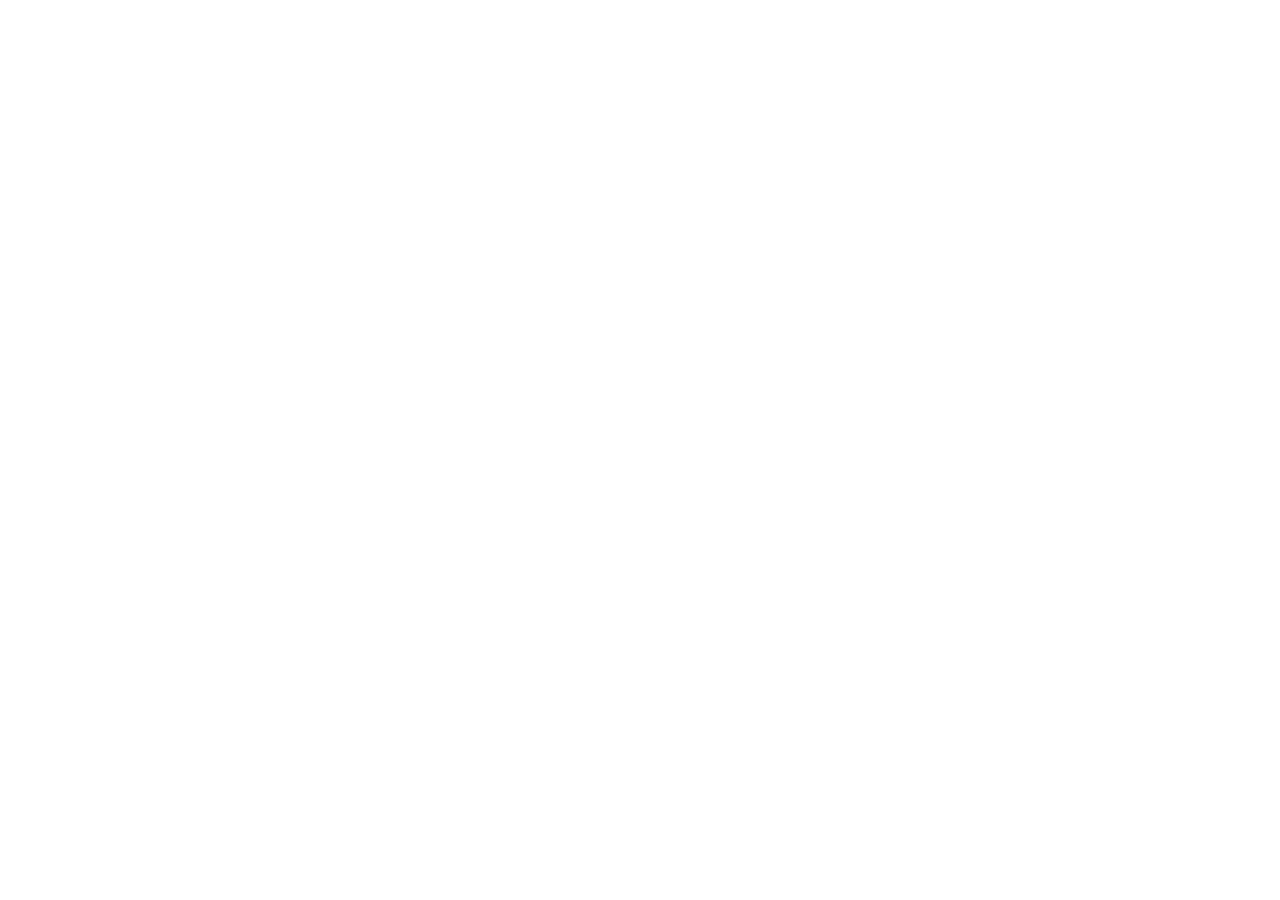
==== main.html @ bfdb8859 "feat: main structure" ====
<!DOCTYPE html>
<html lang="en">
<head>
    <meta charset="UTF-8">
    <meta name="viewport" content="width=device-width, initial-scale=1.0">
    <title>GreenField-Calculator</title>
</head>
<body>
    
</body>
</html>
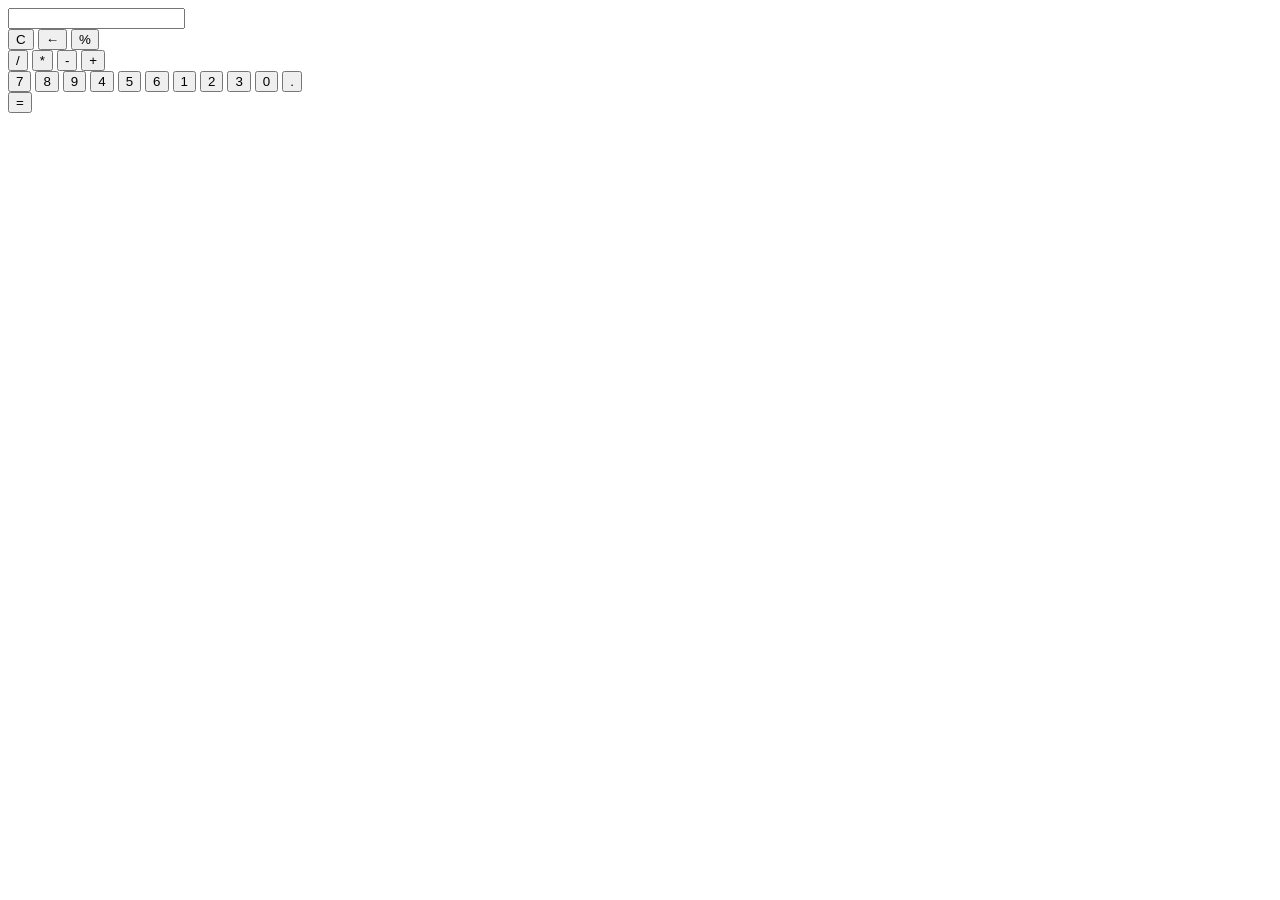
==== commit 30d73841: "feat:main html structure" ====
--- a/main.html
+++ b/main.html
@@ -6,6 +6,39 @@
     <title>GreenField-Calculator</title>
 </head>
 <body>
-    
+    <div class="calculator">
+        <div class="calculator__display">
+            <input type="text" class="calculator__input" readonly>
+        </div>
+        <div class="calculator__keypad">
+            <div class="calculator__group calculator__group--functions">
+                <button class="calculator__key calculator__key--clear">C</button>
+                <button class="calculator__key calculator__key--backspace">←</button>
+                <button class="calculator__key calculator__key--percent">%</button>
+            </div>
+            <div class="calculator__group calculator__group--operators">
+                <button class="calculator__key calculator__key--operator">/</button>
+                <button class="calculator__key calculator__key--operator">*</button>
+                <button class="calculator__key calculator__key--operator">-</button>
+                <button class="calculator__key calculator__key--operator">+</button>
+            </div>
+            <div class="calculator__group calculator__group--numbers">
+                <button class="calculator__key">7</button>
+                <button class="calculator__key">8</button>
+                <button class="calculator__key">9</button>
+                <button class="calculator__key">4</button>
+                <button class="calculator__key">5</button>
+                <button class="calculator__key">6</button>
+                <button class="calculator__key">1</button>
+                <button class="calculator__key">2</button>
+                <button class="calculator__key">3</button>
+                <button class="calculator__key calculator__key--zero">0</button>
+                <button class="calculator__key">.</button>
+            </div>
+            <div class="calculator__group calculator__group--equals">
+                <button class="calculator__key calculator__key--equal">=</button>
+            </div>
+        </div>
+    </div>
 </body>
 </html>
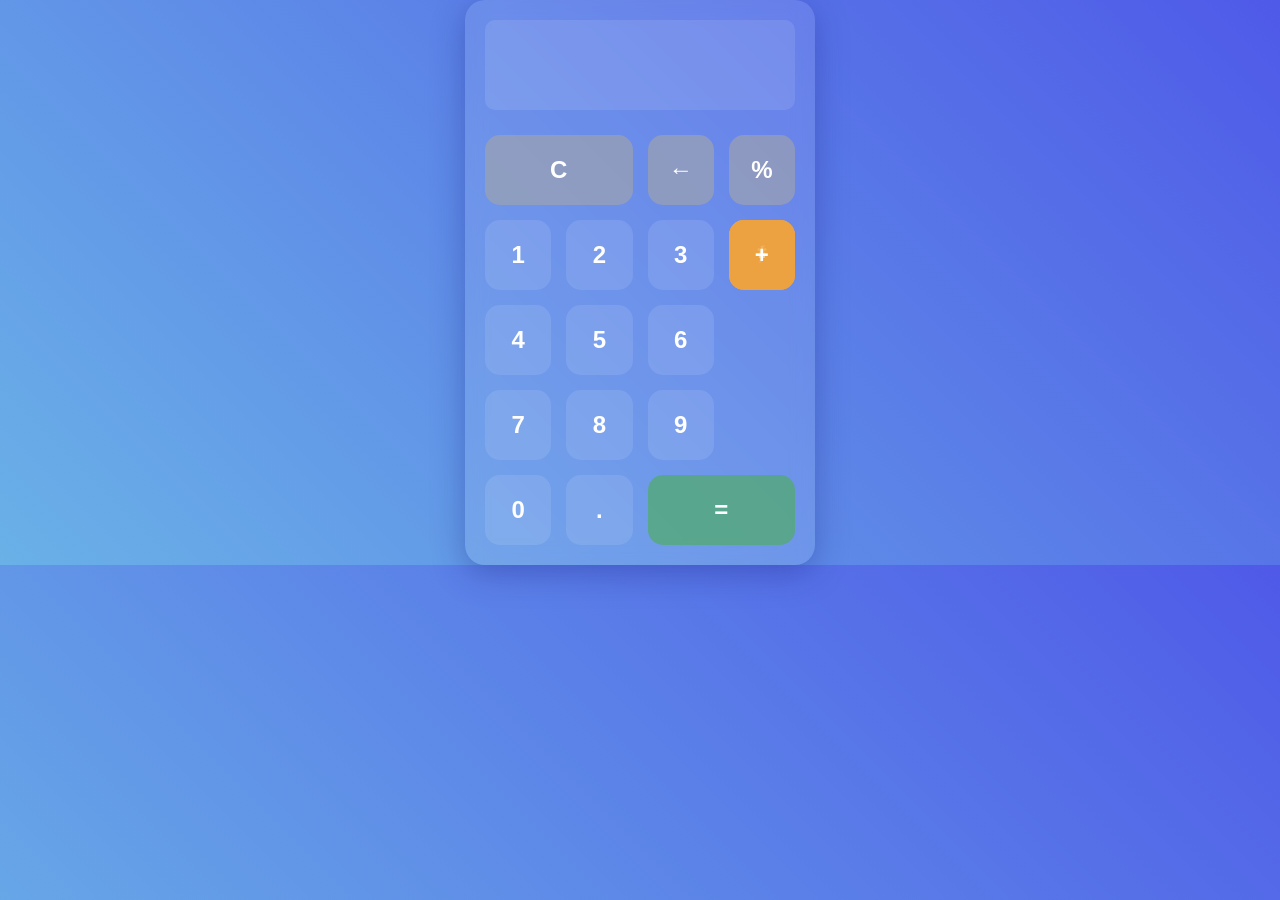
==== commit f7df7a29: "feat: calculator css" ====
--- a/main.html
+++ b/main.html
@@ -3,6 +3,7 @@
 <head>
     <meta charset="UTF-8">
     <meta name="viewport" content="width=device-width, initial-scale=1.0">
+    <link rel="stylesheet" href="/css/main.css">
     <title>GreenField-Calculator</title>
 </head>
 <body>
@@ -23,17 +24,17 @@
                 <button class="calculator__key calculator__key--operator">+</button>
             </div>
             <div class="calculator__group calculator__group--numbers">
-                <button class="calculator__key">7</button>
-                <button class="calculator__key">8</button>
-                <button class="calculator__key">9</button>
-                <button class="calculator__key">4</button>
-                <button class="calculator__key">5</button>
-                <button class="calculator__key">6</button>
-                <button class="calculator__key">1</button>
-                <button class="calculator__key">2</button>
-                <button class="calculator__key">3</button>
-                <button class="calculator__key calculator__key--zero">0</button>
-                <button class="calculator__key">.</button>
+                <button class="calculator__key calculator__key--numbers">1</button>
+                <button class="calculator__key calculator__key--numbers">2</button>
+                <button class="calculator__key calculator__key--numbers">3</button>
+                <button class="calculator__key calculator__key--numbers">4</button>
+                <button class="calculator__key calculator__key--numbers">5</button>
+                <button class="calculator__key calculator__key--numbers">6</button>
+                <button class="calculator__key calculator__key--numbers">7</button>
+                <button class="calculator__key calculator__key--numbers">8</button>
+                <button class="calculator__key calculator__key--numbers">9</button>
+                <button class="calculator__key calculator__key--numbers calculator__key--zero">0</button>
+                <button class="calculator__key calculator__key--numbers">.</button>
             </div>
             <div class="calculator__group calculator__group--equals">
                 <button class="calculator__key calculator__key--equal">=</button>
--- a/css/main.css
+++ b/css/main.css
@@ -0,0 +1,118 @@
+* {
+    box-sizing: border-box;
+    margin: 0;
+    padding: 0;
+}
+
+body {
+    font-family: 'Roboto', sans-serif;
+    display: flex;
+    justify-content: center;
+    align-items: center;
+    height: 100%;
+    background: linear-gradient(45deg, #6ab1e7, #4f5ae8);
+}
+
+.calculator {
+    background-color: rgba(255, 255, 255, 0.1);
+    border-radius: 20px;
+    backdrop-filter: blur(10px);
+    box-shadow: 0 8px 32px 0 rgba(31, 38, 135, 0.37);
+    padding: 20px;
+    width: 350px;
+}
+
+.calculator__display {
+    margin-bottom: 25px;
+    background-color: rgba(255, 255, 255, 0.1);
+    border-radius: 10px;
+    padding: 15px;
+}
+
+.calculator__history {
+    height: 20px;
+    font-size: 14px;
+    color: rgba(255, 255, 255, 0.7);
+    text-align: right;
+    margin-bottom: 5px;
+}
+
+.calculator__input {
+    width: 100%;
+    height: 60px;
+    font-size: 36px;
+    text-align: right;
+    padding: 10px;
+    border: none;
+    background-color: transparent;
+    color: #fff;
+    font-weight: bold;
+}
+
+.calculator__keypad {
+    display: grid;
+    grid-template-columns: repeat(4, 1fr);
+    gap: 15px;
+}
+.calculator__group--numbers{
+    grid-column: 1/ 3;
+    grid-row: 3/ 6;
+}
+
+.calculator__group {
+    display: contents;
+}
+
+.calculator__key {
+    width: 100%;
+    height: 70px;
+    font-size: 24px;
+    border: none;
+    border-radius: 15px;
+    cursor: pointer;
+    transition: all 0.3s ease;
+    background-color: rgba(255, 255, 255, 0.1);
+    color: #fff;
+    font-weight: bold;
+}
+
+.calculator__key:hover {
+    background-color: rgba(255, 255, 255, 0.2);
+    transform: translateY(-3px);
+}
+
+.calculator__key:active {
+    transform: translateY(0);
+}
+
+.calculator__key--operator {
+    background-color: rgba(241, 163, 60, 0.6);
+
+}
+
+.calculator__key--clear,
+.calculator__key--backspace,
+.calculator__key--percent {
+    background-color: rgba(165, 165, 165, 0.6);
+}
+
+.calculator__key--equal {
+    background-color: rgba(76, 175, 80, 0.6);
+    grid-column: span 2;
+}
+
+.calculator__key--clear{
+    grid-column: span 2;
+}
+.calculator__key--operator{
+    grid-column: 4;
+    grid-row: 2/5;
+}
+
+
+
+
+
+
+
+
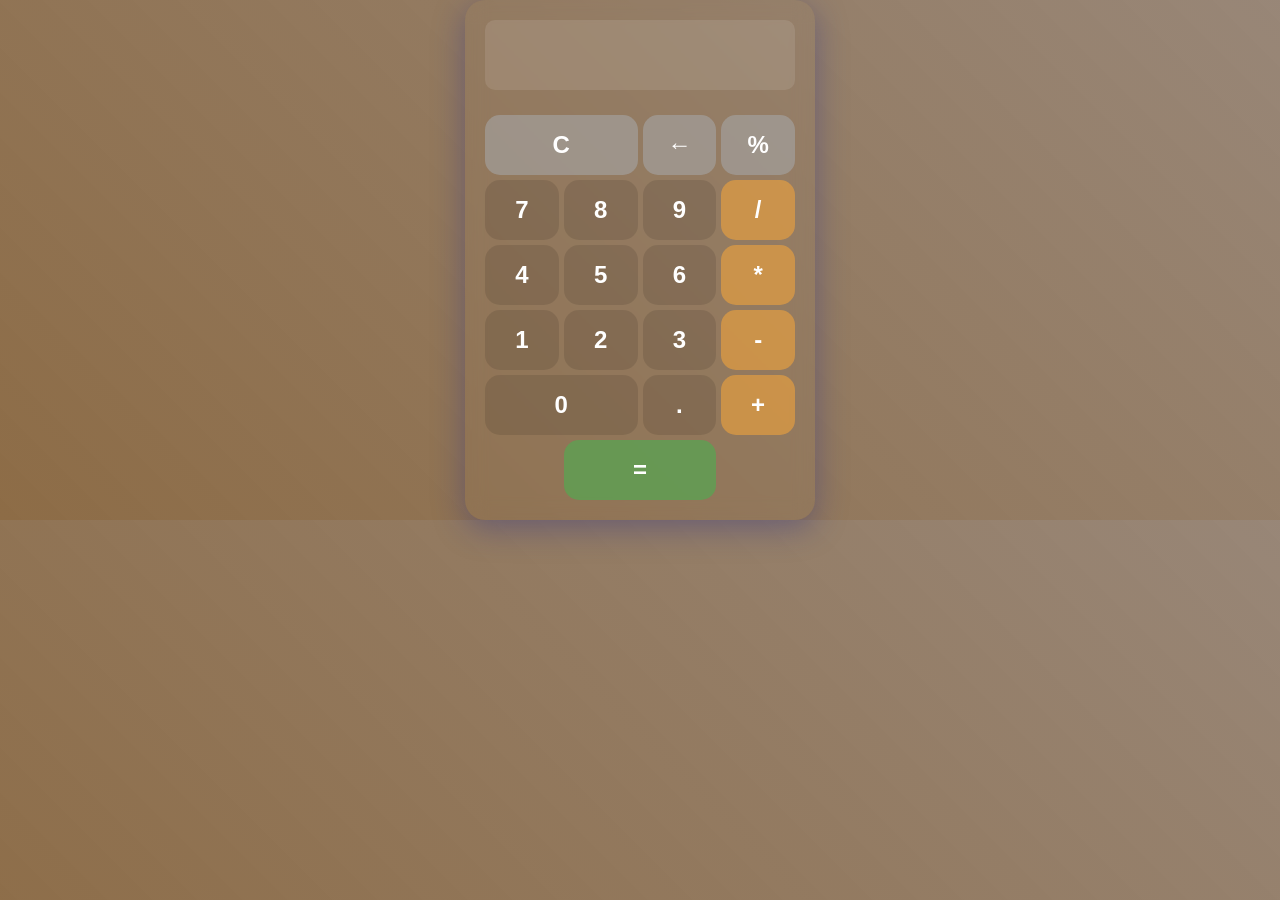
==== commit d1c62029: "fix: main css" ====
--- a/main.html
+++ b/main.html
@@ -17,24 +17,23 @@
                 <button class="calculator__key calculator__key--backspace">←</button>
                 <button class="calculator__key calculator__key--percent">%</button>
             </div>
-            <div class="calculator__group calculator__group--operators">
+
+            <div class="calculator__group calculator__group--numbers">
+                <button class="calculator__key calculator__key--numbers">7</button>
+                <button class="calculator__key calculator__key--numbers">8</button>
+                <button class="calculator__key calculator__key--numbers">9</button>
                 <button class="calculator__key calculator__key--operator">/</button>
+                <button class="calculator__key calculator__key--numbers">4</button>
+                <button class="calculator__key calculator__key--numbers">5</button>
+                <button class="calculator__key calculator__key--numbers">6</button>
                 <button class="calculator__key calculator__key--operator">*</button>
-                <button class="calculator__key calculator__key--operator">-</button>
-                <button class="calculator__key calculator__key--operator">+</button>
-            </div>
-            <div class="calculator__group calculator__group--numbers">
                 <button class="calculator__key calculator__key--numbers">1</button>
                 <button class="calculator__key calculator__key--numbers">2</button>
                 <button class="calculator__key calculator__key--numbers">3</button>
-                <button class="calculator__key calculator__key--numbers">4</button>
-                <button class="calculator__key calculator__key--numbers">5</button>
-                <button class="calculator__key calculator__key--numbers">6</button>
-                <button class="calculator__key calculator__key--numbers">7</button>
-                <button class="calculator__key calculator__key--numbers">8</button>
-                <button class="calculator__key calculator__key--numbers">9</button>
+                <button class="calculator__key calculator__key--operator">-</button>
                 <button class="calculator__key calculator__key--numbers calculator__key--zero">0</button>
                 <button class="calculator__key calculator__key--numbers">.</button>
+                <button class="calculator__key calculator__key--operator">+</button>
             </div>
             <div class="calculator__group calculator__group--equals">
                 <button class="calculator__key calculator__key--equal">=</button>
--- a/css/main.css
+++ b/css/main.css
@@ -10,11 +10,11 @@
     justify-content: center;
     align-items: center;
     height: 100%;
-    background: linear-gradient(45deg, #6ab1e7, #4f5ae8);
+    background: linear-gradient(45deg, #8d6c46, #85705ed7);
 }
 
 .calculator {
-    background-color: rgba(255, 255, 255, 0.1);
+    background-color: rgba(162, 0, 0, 0);
     border-radius: 20px;
     backdrop-filter: blur(10px);
     box-shadow: 0 8px 32px 0 rgba(31, 38, 135, 0.37);
@@ -32,14 +32,14 @@
 .calculator__history {
     height: 20px;
     font-size: 14px;
-    color: rgba(255, 255, 255, 0.7);
+    color: rgba(49, 25, 25, 0.7);
     text-align: right;
     margin-bottom: 5px;
 }
 
 .calculator__input {
     width: 100%;
-    height: 60px;
+    height: 40px;
     font-size: 36px;
     text-align: right;
     padding: 10px;
@@ -52,11 +52,7 @@
 .calculator__keypad {
     display: grid;
     grid-template-columns: repeat(4, 1fr);
-    gap: 15px;
-}
-.calculator__group--numbers{
-    grid-column: 1/ 3;
-    grid-row: 3/ 6;
+    gap: 5px;
 }
 
 .calculator__group {
@@ -65,13 +61,13 @@
 
 .calculator__key {
     width: 100%;
-    height: 70px;
+    height: 60px;
     font-size: 24px;
     border: none;
     border-radius: 15px;
     cursor: pointer;
     transition: all 0.3s ease;
-    background-color: rgba(255, 255, 255, 0.1);
+    background-color: rgba(0, 0, 0, 0.1);
     color: #fff;
     font-weight: bold;
 }
@@ -98,15 +94,15 @@
 
 .calculator__key--equal {
     background-color: rgba(76, 175, 80, 0.6);
-    grid-column: span 2;
+    grid-column: 2 / 4;
 }
 
 .calculator__key--clear{
     grid-column: span 2;
 }
-.calculator__key--operator{
-    grid-column: 4;
-    grid-row: 2/5;
+
+.calculator__key--zero{
+    grid-column: span 2;
 }
 
 
